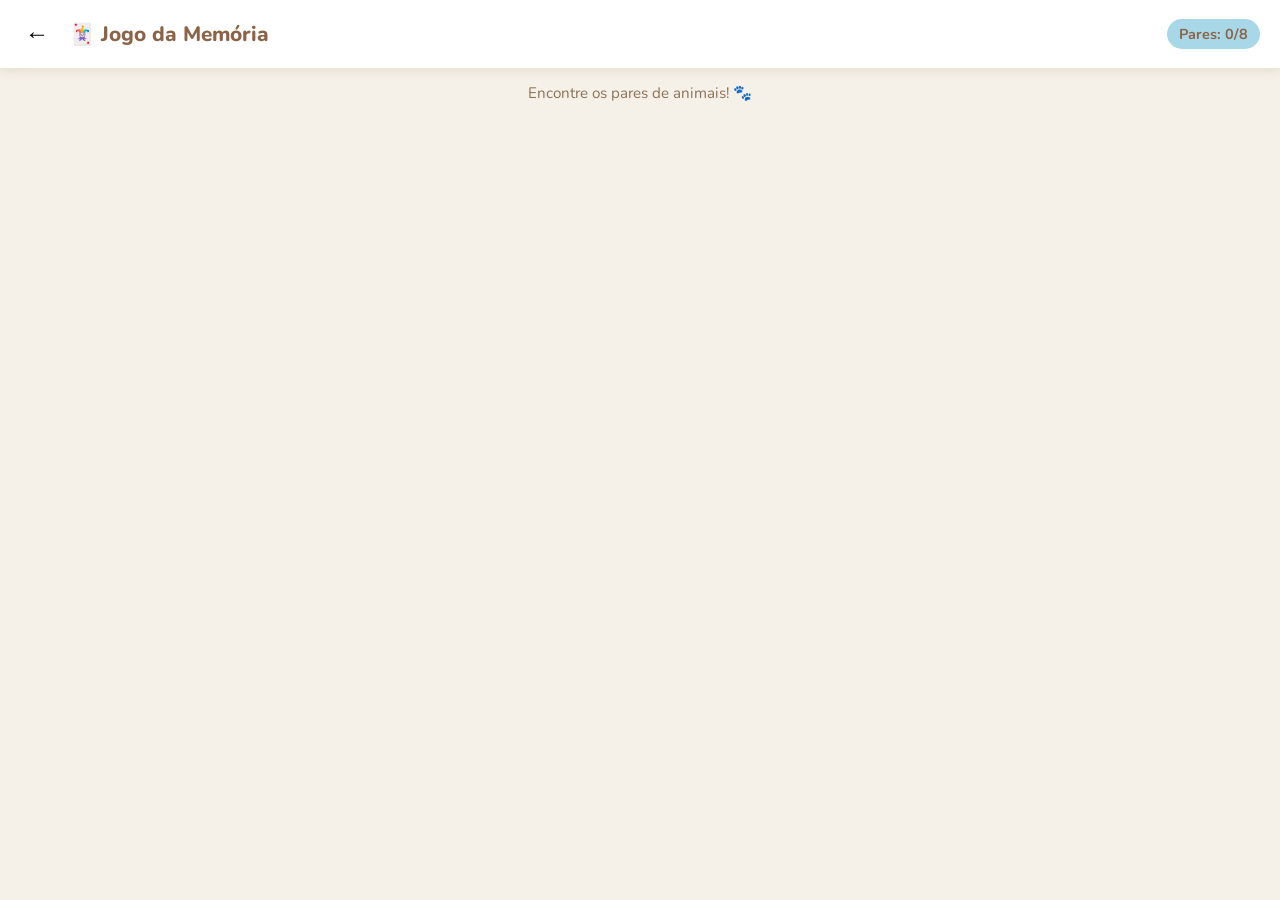
==== memoria.html @ 50839a4e "primeiro commit minimentes" ====
<!DOCTYPE html>
<html lang="pt-br">
<head>
    <meta charset="UTF-8">
    <meta name="viewport" content="width=device-width, initial-scale=1.0">
    <title>Jogo da Memória — MiniMentes</title>
    <link rel="stylesheet" href="css/estilo.css">
</head>
<body>
    <div class="cabecalho">
        <button class="btn-voltar" onclick="window.location.href='atividades.html'">←</button>
        <h2>🃏 Jogo da Memória</h2>
        <div class="contador" id="contador">Pares: 0/8</div>
    </div>

    <div style="text-align:center; padding: 15px 20px 5px; color: var(--texto-claro); font-size: 0.95rem;">
        Encontre os pares de animais! 🐾
    </div>

    <div class="grade-memoria" id="grade"></div>

    <!-- Feedback de conclusão -->
    <div class="feedback-overlay" id="overlay-conclusao" style="display:none;">
        <div class="feedback-card">
            <div class="emoji">🎉</div>
            <h2>Parabéns!</h2>
            <p>Você encontrou todos os pares!</p>
            <p style="font-size: 0.9rem; color: var(--texto-claro);">Tempo: <strong id="tempo-final"></strong></p>
            <button class="btn-principal" onclick="jogarNovamente()">Jogar Novamente</button>
            <button class="btn-secundario" onclick="proximaAtividade()">Próxima Atividade ➜</button>
        </div>
    </div>

    <script>
        const API = 'http://localhost:8080';
        let animais = [];
        let cartasSelecionadas = [];
        let paresEncontrados = 0;
        let bloqueado = false;
        let inicio = null;
        let timerInterval = null;

        // Carrega animais do backend
        async function carregarAnimais() {
            try {
                const res = await fetch(`${API}/animais`);
                animais = await res.json();
                iniciarJogo();
            } catch (e) {
                console.error('Erro ao carregar animais:', e);
            }
        }

        function iniciarJogo() {
            paresEncontrados = 0;
            cartasSelecionadas = [];
            bloqueado = false;
            inicio = Date.now();

            // Cria pares: imagem + nome
            const pares = [];
            animais.forEach(animal => {
                pares.push({ id: animal.id, tipo: 'imagem', imagem: animal.imagem, nome: animal.nome });
                pares.push({ id: animal.id, tipo: 'nome', imagem: animal.imagem, nome: animal.nome });
            });

            // Embaralha
            pares.sort(() => Math.random() - 0.5);

            // Cria cartas
            const grade = document.getElementById('grade');
            grade.innerHTML = '';
            pares.forEach((par, index) => {
                const carta = document.createElement('div');
                carta.className = 'carta';
                carta.dataset.id = par.id;
                carta.dataset.index = index;

                if (par.tipo === 'imagem') {
                    carta.innerHTML = `
                        <div class="carta-frente">🐾</div>
                        <div class="carta-verso">
                            <img src="${par.imagem}" alt="${par.nome}">
                        </div>`;
                } else {
                    carta.innerHTML = `
                        <div class="carta-frente">🐾</div>
                        <div class="carta-verso">
                            <span style="font-size: 0.85rem; font-weight: 800; color: var(--marrom); text-align: center; padding: 5px;">${par.nome}</span>
                        </div>`;
                }

                carta.addEventListener('click', () => virarCarta(carta));
                grade.appendChild(carta);
            });

            document.getElementById('contador').textContent = 'Pares: 0/8';
        }

        function virarCarta(carta) {
            if (bloqueado) return;
            if (carta.classList.contains('virada')) return;
            if (carta.classList.contains('acertada')) return;
            if (cartasSelecionadas.length >= 2) return;

            carta.classList.add('virada');
            cartasSelecionadas.push(carta);

            if (cartasSelecionadas.length === 2) {
                bloqueado = true;
                setTimeout(verificarPar, 800);
            }
        }

        function verificarPar() {
            const [c1, c2] = cartasSelecionadas;
            if (c1.dataset.id === c2.dataset.id) {
                // Par encontrado!
                c1.classList.add('acertada');
                c2.classList.add('acertada');
                paresEncontrados++;
                document.getElementById('contador').textContent = `Pares: ${paresEncontrados}/8`;

                if (paresEncontrados === 8) {
                    const tempo = Math.round((Date.now() - inicio) / 1000);
                    document.getElementById('tempo-final').textContent = `${tempo} segundos`;
                    setTimeout(() => {
                        document.getElementById('overlay-conclusao').style.display = 'flex';
                        salvarResultado(tempo);
                    }, 500);
                }
            } else {
                // Par errado — vira de volta
                c1.classList.remove('virada');
                c2.classList.remove('virada');
            }

            cartasSelecionadas = [];
            bloqueado = false;
        }

        async function salvarResultado(tempo) {
            try {
                await fetch(`${API}/resultados`, {
                    method: 'POST',
                    headers: { 'Content-Type': 'application/json' },
                    body: JSON.stringify({
                        atividade: 'Jogo da Memória',
                        acertos: 8,
                        tempoSegundos: tempo
                    })
                });
                localStorage.setItem('memoria_concluido', 'true');
            } catch (e) {
                console.error('Erro ao salvar resultado:', e);
            }
        }

        function jogarNovamente() {
            document.getElementById('overlay-conclusao').style.display = 'none';
            iniciarJogo();
        }

        function proximaAtividade() {
            window.location.href = 'palavra.html';
        }

        carregarAnimais();
    </script>
</body>
</html>
---- css/estilo.css ----
/* ================================
   MINIMENTES — Estilos Principais
   ================================ */

@import url('https://fonts.googleapis.com/css2?family=Nunito:wght@400;600;700;800&display=swap');

/* Variáveis de cor */
:root {
  --creme: #f5f0e8;
  --azul: #a8d8e8;
  --azul-escuro: #6ab4cc;
  --amarelo: #f5e6a3;
  --amarelo-escuro: #e8c94a;
  --marrom: #8b6347;
  --verde: #b8e0b0;
  --verde-escuro: #6bc267;
  --rosa: #f5c5c5;
  --branco: #ffffff;
  --texto: #5a4030;
  --texto-claro: #8b7355;
  --sombra: rgba(139, 99, 71, 0.15);
}

/* Reset básico */
* {
  margin: 0;
  padding: 0;
  box-sizing: border-box;
}

body {
  font-family: 'Nunito', sans-serif;
  background-color: var(--creme);
  color: var(--texto);
  min-height: 100vh;
}

/* ================================
   TELA INICIAL
   ================================ */

.tela-inicial {
  display: flex;
  flex-direction: column;
  align-items: center;
  justify-content: center;
  min-height: 100vh;
  padding: 20px;
  text-align: center;
}

.logo {
  margin-bottom: 10px;
}

.logo h1 {
  font-size: 3rem;
  font-weight: 800;
  color: var(--marrom);
  letter-spacing: -1px;
}

.logo h1 span {
  color: var(--azul-escuro);
}

.logo p {
  font-size: 1.1rem;
  color: var(--texto-claro);
  margin-top: 5px;
}

.animais-decoracao {
  display: flex;
  gap: 10px;
  margin: 20px 0;
  flex-wrap: wrap;
  justify-content: center;
}

.animais-decoracao img {
  width: 80px;
  height: 80px;
  object-fit: cover;
  border-radius: 50%;
  border: 3px solid var(--branco);
  box-shadow: 0 4px 12px var(--sombra);
}

.btn-comecar {
  background-color: var(--azul-escuro);
  color: var(--branco);
  border: none;
  border-radius: 50px;
  padding: 18px 50px;
  font-size: 1.3rem;
  font-weight: 800;
  font-family: 'Nunito', sans-serif;
  cursor: pointer;
  box-shadow: 0 6px 0 #4a9ab8, 0 8px 15px var(--sombra);
  transition: all 0.1s;
  margin-top: 20px;
}

.btn-comecar:active {
  transform: translateY(4px);
  box-shadow: 0 2px 0 #4a9ab8;
}

.btn-responsavel {
  background: none;
  border: 2px solid var(--texto-claro);
  border-radius: 50px;
  padding: 12px 30px;
  font-size: 1rem;
  font-weight: 600;
  font-family: 'Nunito', sans-serif;
  color: var(--texto-claro);
  cursor: pointer;
  margin-top: 12px;
  transition: all 0.2s;
}

.btn-responsavel:hover {
  background-color: var(--amarelo);
  border-color: var(--amarelo-escuro);
  color: var(--texto);
}

/* ================================
   CABEÇALHO DAS ATIVIDADES
   ================================ */

.cabecalho {
  background-color: var(--branco);
  padding: 15px 20px;
  display: flex;
  align-items: center;
  gap: 15px;
  box-shadow: 0 2px 10px var(--sombra);
  position: sticky;
  top: 0;
  z-index: 10;
}

.cabecalho h2 {
  font-size: 1.3rem;
  font-weight: 800;
  color: var(--marrom);
  flex: 1;
}

.btn-voltar {
  background: none;
  border: none;
  font-size: 1.5rem;
  cursor: pointer;
  padding: 5px;
}

.contador {
  background-color: var(--azul);
  color: var(--marrom);
  padding: 5px 12px;
  border-radius: 20px;
  font-weight: 700;
  font-size: 0.9rem;
}

/* ================================
   TELA DE ATIVIDADES
   ================================ */

.tela-atividades {
  padding: 20px;
  max-width: 500px;
  margin: 0 auto;
}

.card-atividade {
  background-color: var(--branco);
  border-radius: 24px;
  padding: 25px;
  margin-bottom: 15px;
  box-shadow: 0 4px 15px var(--sombra);
  display: flex;
  align-items: center;
  gap: 20px;
  cursor: pointer;
  transition: transform 0.2s;
  text-decoration: none;
  color: var(--texto);
}

.card-atividade:active {
  transform: scale(0.97);
}

.card-atividade .icone {
  font-size: 3rem;
  min-width: 60px;
  text-align: center;
}

.card-atividade h3 {
  font-size: 1.2rem;
  font-weight: 800;
  margin-bottom: 4px;
}

.card-atividade p {
  font-size: 0.9rem;
  color: var(--texto-claro);
}

.card-atividade.azul { border-left: 6px solid var(--azul-escuro); }
.card-atividade.amarelo { border-left: 6px solid var(--amarelo-escuro); }
.card-atividade.verde { border-left: 6px solid var(--verde-escuro); }

.badge-concluido {
  margin-left: auto;
  font-size: 1.5rem;
}

/* ================================
   JOGO DA MEMÓRIA
   ================================ */

.grade-memoria {
  display: grid;
  grid-template-columns: repeat(4, 1fr);
  gap: 10px;
  padding: 20px;
  max-width: 500px;
  margin: 0 auto;
}

.carta {
  aspect-ratio: 1;
  border-radius: 16px;
  cursor: pointer;
  position: relative;
  transform-style: preserve-3d;
  transition: transform 0.4s;
}

.carta.virada {
  transform: rotateY(180deg);
}

.carta-frente,
.carta-verso {
  position: absolute;
  width: 100%;
  height: 100%;
  border-radius: 16px;
  backface-visibility: hidden;
  display: flex;
  align-items: center;
  justify-content: center;
}

.carta-frente {
  background-color: var(--azul);
  font-size: 2rem;
  box-shadow: 0 4px 10px var(--sombra);
}

.carta-verso {
  background-color: var(--branco);
  transform: rotateY(180deg);
  box-shadow: 0 4px 10px var(--sombra);
  flex-direction: column;
  gap: 5px;
  padding: 5px;
}

.carta-verso img {
  width: 70%;
  height: 70%;
  object-fit: contain;
}

.carta-verso span {
  font-size: 0.7rem;
  font-weight: 800;
  color: var(--marrom);
  text-align: center;
}

.carta.acertada .carta-frente,
.carta.acertada .carta-verso {
  background-color: var(--verde);
}

/* ================================
   FORME A PALAVRA
   ================================ */

.animal-destaque {
  text-align: center;
  padding: 20px;
}

.animal-destaque img {
  width: 150px;
  height: 150px;
  object-fit: contain;
}

.animal-destaque h2 {
  font-size: 1.5rem;
  font-weight: 800;
  color: var(--marrom);
  margin-top: 10px;
}

.area-resposta {
  display: flex;
  flex-wrap: wrap;
  gap: 8px;
  justify-content: center;
  min-height: 60px;
  padding: 15px;
  margin: 0 20px;
  background-color: var(--branco);
  border-radius: 16px;
  box-shadow: inset 0 2px 8px var(--sombra);
}

.area-letras {
  display: flex;
  flex-wrap: wrap;
  gap: 8px;
  justify-content: center;
  padding: 15px 20px;
}

.letra-btn {
  width: 48px;
  height: 48px;
  border-radius: 12px;
  border: none;
  font-size: 1.3rem;
  font-weight: 800;
  font-family: 'Nunito', sans-serif;
  cursor: pointer;
  transition: all 0.1s;
  box-shadow: 0 4px 0 rgba(0,0,0,0.15);
}

.letra-btn.disponivel {
  background-color: var(--amarelo);
  color: var(--marrom);
}

.letra-btn.disponivel:active {
  transform: translateY(3px);
  box-shadow: 0 1px 0 rgba(0,0,0,0.15);
}

.letra-btn.selecionada {
  background-color: var(--azul);
  color: var(--marrom);
}

.letra-slot {
  width: 40px;
  height: 48px;
  border-radius: 10px;
  background-color: var(--amarelo);
  display: flex;
  align-items: center;
  justify-content: center;
  font-size: 1.3rem;
  font-weight: 800;
  color: var(--marrom);
  cursor: pointer;
  box-shadow: 0 3px 0 var(--amarelo-escuro);
}

/* ================================
   HORA DA DESCOBERTA
   ================================ */

.card-leitura {
  background-color: var(--branco);
  border-radius: 24px;
  padding: 25px;
  margin: 20px;
  box-shadow: 0 4px 15px var(--sombra);
}

.card-leitura .animal-info {
  display: flex;
  align-items: center;
  gap: 15px;
  margin-bottom: 15px;
}

.card-leitura .animal-info img {
  width: 80px;
  height: 80px;
  object-fit: contain;
}

.card-leitura .animal-info h2 {
  font-size: 1.5rem;
  font-weight: 800;
  color: var(--marrom);
}

.texto-leitura {
  font-size: 1.05rem;
  line-height: 1.7;
  color: var(--texto);
  background-color: var(--creme);
  border-radius: 16px;
  padding: 15px;
}

.orientacao {
  display: flex;
  align-items: center;
  gap: 10px;
  background-color: var(--amarelo);
  border-radius: 16px;
  padding: 12px 15px;
  margin: 0 20px 15px;
  font-size: 0.95rem;
  font-weight: 600;
  color: var(--texto);
}

.card-pergunta {
  background-color: var(--branco);
  border-radius: 24px;
  padding: 20px;
  margin: 0 20px 15px;
  box-shadow: 0 4px 15px var(--sombra);
}

.card-pergunta h3 {
  font-size: 1.1rem;
  font-weight: 700;
  color: var(--marrom);
  margin-bottom: 15px;
}

.opcao-btn {
  width: 100%;
  background-color: var(--creme);
  border: 2px solid var(--amarelo-escuro);
  border-radius: 14px;
  padding: 14px 18px;
  font-size: 1rem;
  font-weight: 600;
  font-family: 'Nunito', sans-serif;
  color: var(--texto);
  cursor: pointer;
  margin-bottom: 10px;
  text-align: left;
  transition: all 0.2s;
}

.opcao-btn:hover {
  background-color: var(--amarelo);
}

.opcao-btn.correta {
  background-color: var(--verde);
  border-color: var(--verde-escuro);
}

.opcao-btn.errada {
  background-color: var(--rosa);
  border-color: #e88;
}

/* ================================
   FEEDBACK
   ================================ */

.feedback {
  text-align: center;
  padding: 20px;
  border-radius: 24px;
  margin: 20px;
  font-size: 1.2rem;
  font-weight: 700;
}

.feedback.acerto {
  background-color: var(--verde);
  color: var(--texto);
}

.feedback.erro {
  background-color: var(--amarelo);
  color: var(--texto);
}

.feedback-overlay {
  position: fixed;
  top: 0; left: 0;
  width: 100%; height: 100%;
  background: rgba(0,0,0,0.5);
  display: flex;
  align-items: center;
  justify-content: center;
  z-index: 100;
}

.feedback-card {
  background: var(--branco);
  border-radius: 30px;
  padding: 40px 30px;
  text-align: center;
  max-width: 320px;
  width: 90%;
  box-shadow: 0 10px 40px rgba(0,0,0,0.2);
}

.feedback-card .emoji {
  font-size: 4rem;
  margin-bottom: 15px;
}

.feedback-card h2 {
  font-size: 1.6rem;
  font-weight: 800;
  color: var(--marrom);
  margin-bottom: 10px;
}

.feedback-card p {
  font-size: 1rem;
  color: var(--texto-claro);
  margin-bottom: 20px;
}

/* ================================
   BOTÕES GERAIS
   ================================ */

.btn-principal {
  background-color: var(--azul-escuro);
  color: var(--branco);
  border: none;
  border-radius: 50px;
  padding: 16px 40px;
  font-size: 1.1rem;
  font-weight: 800;
  font-family: 'Nunito', sans-serif;
  cursor: pointer;
  box-shadow: 0 5px 0 #4a9ab8;
  transition: all 0.1s;
  display: block;
  width: calc(100% - 40px);
  margin: 10px 20px;
}

.btn-principal:active {
  transform: translateY(4px);
  box-shadow: 0 1px 0 #4a9ab8;
}

.btn-secundario {
  background-color: var(--amarelo);
  color: var(--texto);
  border: none;
  border-radius: 50px;
  padding: 16px 40px;
  font-size: 1.1rem;
  font-weight: 800;
  font-family: 'Nunito', sans-serif;
  cursor: pointer;
  box-shadow: 0 5px 0 var(--amarelo-escuro);
  transition: all 0.1s;
  display: block;
  width: calc(100% - 40px);
  margin: 10px 20px;
}

.btn-secundario:active {
  transform: translateY(4px);
  box-shadow: 0 1px 0 var(--amarelo-escuro);
}

/* ================================
   PAINEL DO RESPONSÁVEL
   ================================ */

.painel-header {
  background-color: var(--marrom);
  color: var(--branco);
  padding: 30px 20px 20px;
  text-align: center;
}

.painel-header h1 {
  font-size: 1.8rem;
  font-weight: 800;
}

.painel-header p {
  opacity: 0.8;
  margin-top: 5px;
}

.card-resultado {
  background-color: var(--branco);
  border-radius: 20px;
  padding: 20px;
  margin: 15px 20px;
  box-shadow: 0 4px 15px var(--sombra);
}

.card-resultado h3 {
  font-size: 1.1rem;
  font-weight: 800;
  color: var(--marrom);
  margin-bottom: 15px;
  display: flex;
  align-items: center;
  gap: 10px;
}

.stat {
  display: flex;
  justify-content: space-between;
  align-items: center;
  padding: 10px 0;
  border-bottom: 1px solid var(--creme);
}

.stat:last-child {
  border-bottom: none;
}

.stat-label {
  font-size: 0.95rem;
  color: var(--texto-claro);
}

.stat-valor {
  font-size: 1rem;
  font-weight: 700;
  color: var(--texto);
}

.sem-dados {
  text-align: center;
  padding: 40px 20px;
  color: var(--texto-claro);
}

.sem-dados .emoji {
  font-size: 3rem;
  margin-bottom: 10px;
}

/* ================================
   TELA DE CONCLUSÃO
   ================================ */

.tela-conclusao {
  display: flex;
  flex-direction: column;
  align-items: center;
  justify-content: center;
  min-height: 100vh;
  padding: 30px 20px;
  text-align: center;
}

.tela-conclusao .emoji-grande {
  font-size: 5rem;
  margin-bottom: 20px;
}

.tela-conclusao h1 {
  font-size: 2rem;
  font-weight: 800;
  color: var(--marrom);
  margin-bottom: 10px;
}

.tela-conclusao p {
  font-size: 1.1rem;
  color: var(--texto-claro);
  margin-bottom: 30px;
  max-width: 300px;
}

.estrelas {
  font-size: 2.5rem;
  margin-bottom: 30px;
}

/* ================================
   RESPONSIVIDADE
   ================================ */

@media (max-width: 400px) {
  .logo h1 { font-size: 2.5rem; }
  .grade-memoria { grid-template-columns: repeat(4, 1fr); gap: 6px; }
  .letra-btn { width: 42px; height: 42px; font-size: 1.1rem; }
}

@media (min-width: 600px) {
  .tela-atividades,
  .card-leitura,
  .card-pergunta,
  .grade-memoria {
    max-width: 500px;
    margin-left: auto;
    margin-right: auto;
  }
}
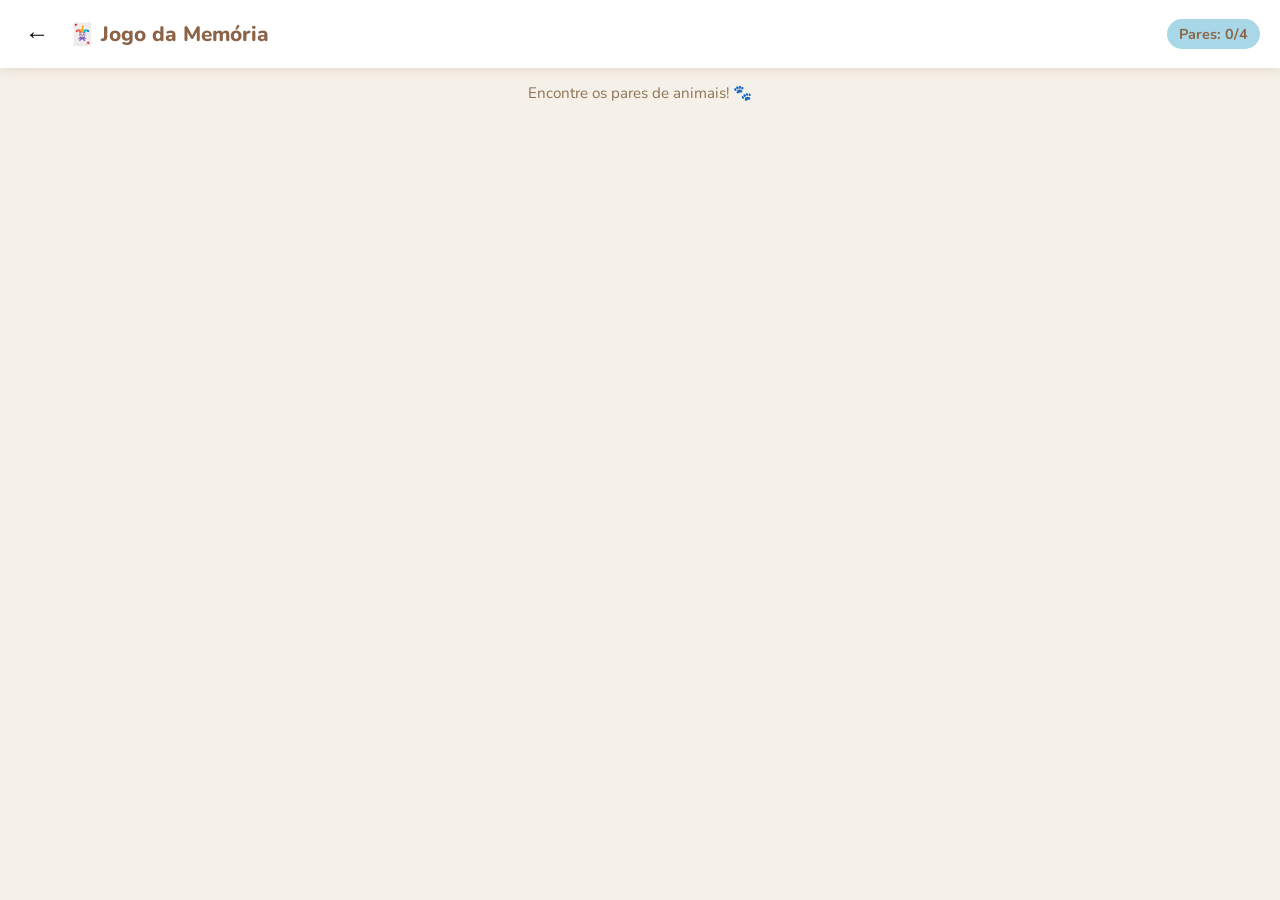
==== commit ae024fc3: "4 pares 2 colunas memoria" ====
--- a/memoria.html
+++ b/memoria.html
@@ -5,12 +5,26 @@
     <meta name="viewport" content="width=device-width, initial-scale=1.0">
     <title>Jogo da Memória — MiniMentes</title>
     <link rel="stylesheet" href="css/estilo.css">
+    <style>
+        .grade-memoria {
+            display: grid;
+            grid-template-columns: repeat(2, 1fr);
+            gap: 12px;
+            padding: 15px;
+            max-width: 500px;
+            margin: 0 auto;
+        }
+        .carta {
+            aspect-ratio: 1;
+            min-height: 130px;
+        }
+    </style>
 </head>
 <body>
     <div class="cabecalho">
         <button class="btn-voltar" onclick="window.location.href='atividades.html'">←</button>
         <h2>🃏 Jogo da Memória</h2>
-        <div class="contador" id="contador">Pares: 0/8</div>
+        <div class="contador" id="contador">Pares: 0/4</div>
     </div>
 
     <div style="text-align:center; padding: 15px 20px 5px; color: var(--texto-claro); font-size: 0.95rem;">
@@ -19,7 +33,6 @@
 
     <div class="grade-memoria" id="grade"></div>
 
-    <!-- Feedback de conclusão -->
     <div class="feedback-overlay" id="overlay-conclusao" style="display:none;">
         <div class="feedback-card">
             <div class="emoji">🎉</div>
@@ -32,19 +45,18 @@
     </div>
 
     <script>
-        const API = 'http://localhost:8080';
+        const API = 'https://minimentes-backend-production.up.railway.app';
+        let todosAnimais = [];
         let animais = [];
         let cartasSelecionadas = [];
         let paresEncontrados = 0;
         let bloqueado = false;
         let inicio = null;
-        let timerInterval = null;
 
-        // Carrega animais do backend
         async function carregarAnimais() {
             try {
                 const res = await fetch(`${API}/animais`);
-                animais = await res.json();
+                todosAnimais = await res.json();
                 iniciarJogo();
             } catch (e) {
                 console.error('Erro ao carregar animais:', e);
@@ -57,17 +69,19 @@
             bloqueado = false;
             inicio = Date.now();
 
-            // Cria pares: imagem + nome
+            // Pega 4 animais aleatórios
+            const embaralhados = [...todosAnimais].sort(() => Math.random() - 0.5);
+            animais = embaralhados.slice(0, 4);
+
+            // Cria pares
             const pares = [];
             animais.forEach(animal => {
-                pares.push({ id: animal.id, tipo: 'imagem', imagem: animal.imagem, nome: animal.nome });
-                pares.push({ id: animal.id, tipo: 'nome', imagem: animal.imagem, nome: animal.nome });
+                pares.push({ id: animal.id, imagem: animal.imagem, nome: animal.nome });
+                pares.push({ id: animal.id, imagem: animal.imagem, nome: animal.nome });
             });
 
-            // Embaralha
             pares.sort(() => Math.random() - 0.5);
 
-            // Cria cartas
             const grade = document.getElementById('grade');
             grade.innerHTML = '';
             pares.forEach((par, index) => {
@@ -76,25 +90,18 @@
                 carta.dataset.id = par.id;
                 carta.dataset.index = index;
 
-                if (par.tipo === 'imagem') {
-                    carta.innerHTML = `
-                        <div class="carta-frente">🐾</div>
-                        <div class="carta-verso">
-                            <img src="${par.imagem}" alt="${par.nome}">
-                        </div>`;
-                } else {
-                    carta.innerHTML = `
-                        <div class="carta-frente">🐾</div>
-                        <div class="carta-verso">
-                            <span style="font-size: 0.85rem; font-weight: 800; color: var(--marrom); text-align: center; padding: 5px;">${par.nome}</span>
-                        </div>`;
-                }
+                carta.innerHTML = `
+                    <div class="carta-frente">🐾</div>
+                    <div class="carta-verso">
+                        <img src="${par.imagem}" alt="${par.nome}">
+                        <span class="nome-animal" style="display:none;">${par.nome}</span>
+                    </div>`;
 
                 carta.addEventListener('click', () => virarCarta(carta));
                 grade.appendChild(carta);
             });
 
-            document.getElementById('contador').textContent = 'Pares: 0/8';
+            document.getElementById('contador').textContent = 'Pares: 0/4';
         }
 
         function virarCarta(carta) {
@@ -108,20 +115,22 @@
 
             if (cartasSelecionadas.length === 2) {
                 bloqueado = true;
-                setTimeout(verificarPar, 800);
+                setTimeout(verificarPar, 900);
             }
         }
 
         function verificarPar() {
             const [c1, c2] = cartasSelecionadas;
             if (c1.dataset.id === c2.dataset.id) {
-                // Par encontrado!
                 c1.classList.add('acertada');
                 c2.classList.add('acertada');
+                c1.querySelector('.nome-animal').style.display = 'block';
+                c2.querySelector('.nome-animal').style.display = 'block';
+
                 paresEncontrados++;
-                document.getElementById('contador').textContent = `Pares: ${paresEncontrados}/8`;
+                document.getElementById('contador').textContent = `Pares: ${paresEncontrados}/4`;
 
-                if (paresEncontrados === 8) {
+                if (paresEncontrados === 4) {
                     const tempo = Math.round((Date.now() - inicio) / 1000);
                     document.getElementById('tempo-final').textContent = `${tempo} segundos`;
                     setTimeout(() => {
@@ -130,7 +139,6 @@
                     }, 500);
                 }
             } else {
-                // Par errado — vira de volta
                 c1.classList.remove('virada');
                 c2.classList.remove('virada');
             }
@@ -146,7 +154,7 @@
                     headers: { 'Content-Type': 'application/json' },
                     body: JSON.stringify({
                         atividade: 'Jogo da Memória',
-                        acertos: 8,
+                        acertos: 4,
                         tempoSegundos: tempo
                     })
                 });
@@ -168,4 +176,4 @@
         carregarAnimais();
     </script>
 </body>
-</html>
+</html>
--- a/css/estilo.css
+++ b/css/estilo.css
@@ -229,10 +229,15 @@
 .grade-memoria {
   display: grid;
   grid-template-columns: repeat(4, 1fr);
-  gap: 10px;
-  padding: 20px;
+  gap: 8px;
+  padding: 15px;
   max-width: 500px;
   margin: 0 auto;
+}
+
+.grade-memoria .carta {
+  aspect-ratio: 1;
+  min-height: 80px;
 }
 
 .carta {
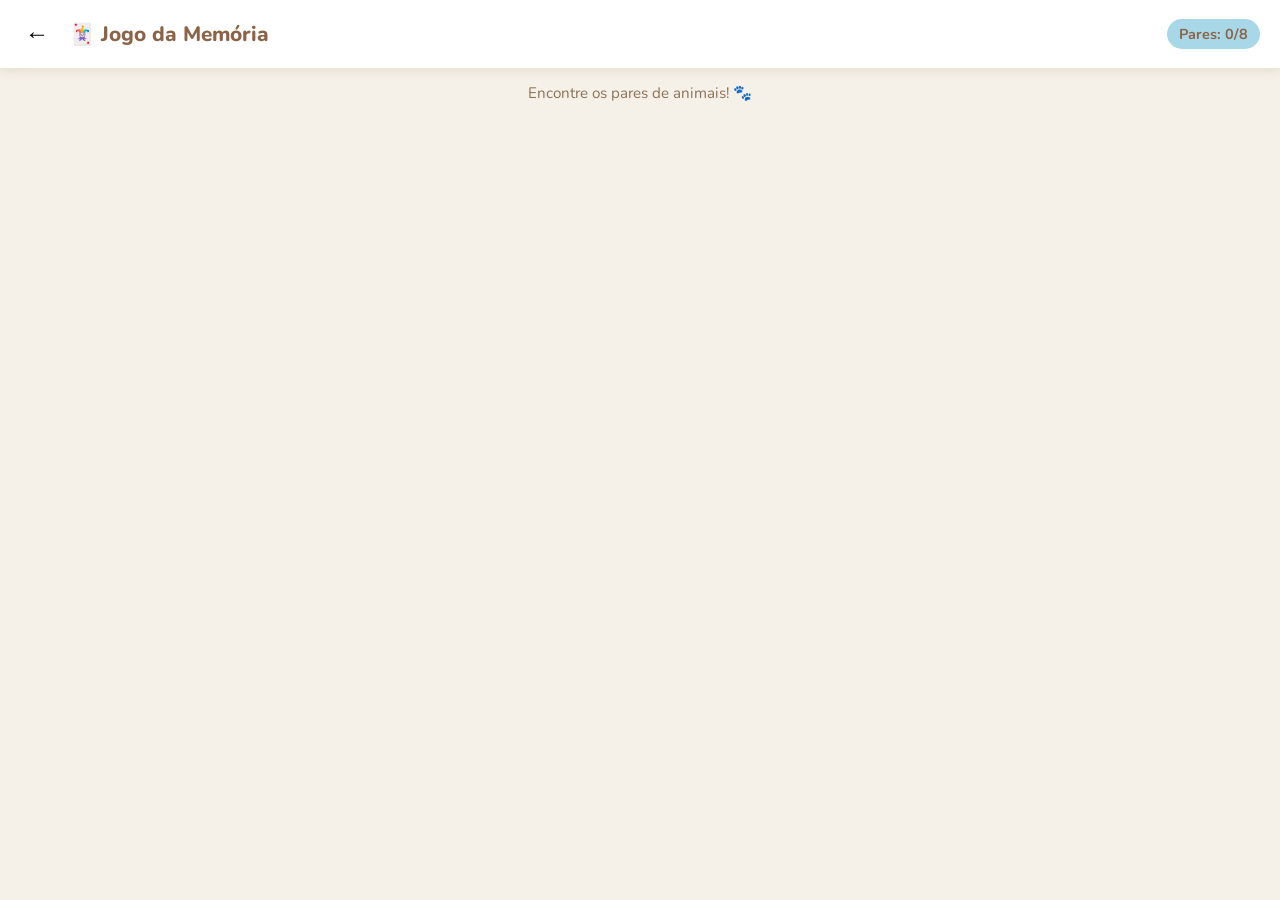
==== commit f149d55f: "corrigir contador 8 pares" ====
--- a/memoria.html
+++ b/memoria.html
@@ -8,15 +8,20 @@
     <style>
         .grade-memoria {
             display: grid;
-            grid-template-columns: repeat(2, 1fr);
-            gap: 12px;
+            grid-template-columns: repeat(4, 1fr);
+            gap: 8px;
             padding: 15px;
             max-width: 500px;
             margin: 0 auto;
         }
         .carta {
             aspect-ratio: 1;
-            min-height: 130px;
+            min-height: 75px;
+        }
+        .carta-verso img {
+            width: 80%;
+            height: 80%;
+            object-fit: contain;
         }
     </style>
 </head>
@@ -24,7 +29,7 @@
     <div class="cabecalho">
         <button class="btn-voltar" onclick="window.location.href='atividades.html'">←</button>
         <h2>🃏 Jogo da Memória</h2>
-        <div class="contador" id="contador">Pares: 0/4</div>
+        <div class="contador" id="contador">Pares: 0/8</div>
     </div>
 
     <div style="text-align:center; padding: 15px 20px 5px; color: var(--texto-claro); font-size: 0.95rem;">
@@ -46,7 +51,6 @@
 
     <script>
         const API = 'https://minimentes-backend-production.up.railway.app';
-        let todosAnimais = [];
         let animais = [];
         let cartasSelecionadas = [];
         let paresEncontrados = 0;
@@ -56,7 +60,7 @@
         async function carregarAnimais() {
             try {
                 const res = await fetch(`${API}/animais`);
-                todosAnimais = await res.json();
+                animais = await res.json();
                 iniciarJogo();
             } catch (e) {
                 console.error('Erro ao carregar animais:', e);
@@ -69,11 +73,6 @@
             bloqueado = false;
             inicio = Date.now();
 
-            // Pega 4 animais aleatórios
-            const embaralhados = [...todosAnimais].sort(() => Math.random() - 0.5);
-            animais = embaralhados.slice(0, 4);
-
-            // Cria pares
             const pares = [];
             animais.forEach(animal => {
                 pares.push({ id: animal.id, imagem: animal.imagem, nome: animal.nome });
@@ -101,7 +100,7 @@
                 grade.appendChild(carta);
             });
 
-            document.getElementById('contador').textContent = 'Pares: 0/4';
+            document.getElementById('contador').textContent = 'Pares: 0/8';
         }
 
         function virarCarta(carta) {
@@ -128,9 +127,9 @@
                 c2.querySelector('.nome-animal').style.display = 'block';
 
                 paresEncontrados++;
-                document.getElementById('contador').textContent = `Pares: ${paresEncontrados}/4`;
+                document.getElementById('contador').textContent = `Pares: ${paresEncontrados}/8`;
 
-                if (paresEncontrados === 4) {
+                if (paresEncontrados === 8) {
                     const tempo = Math.round((Date.now() - inicio) / 1000);
                     document.getElementById('tempo-final').textContent = `${tempo} segundos`;
                     setTimeout(() => {
@@ -154,7 +153,7 @@
                     headers: { 'Content-Type': 'application/json' },
                     body: JSON.stringify({
                         atividade: 'Jogo da Memória',
-                        acertos: 4,
+                        acertos: 8,
                         tempoSegundos: tempo
                     })
                 });
